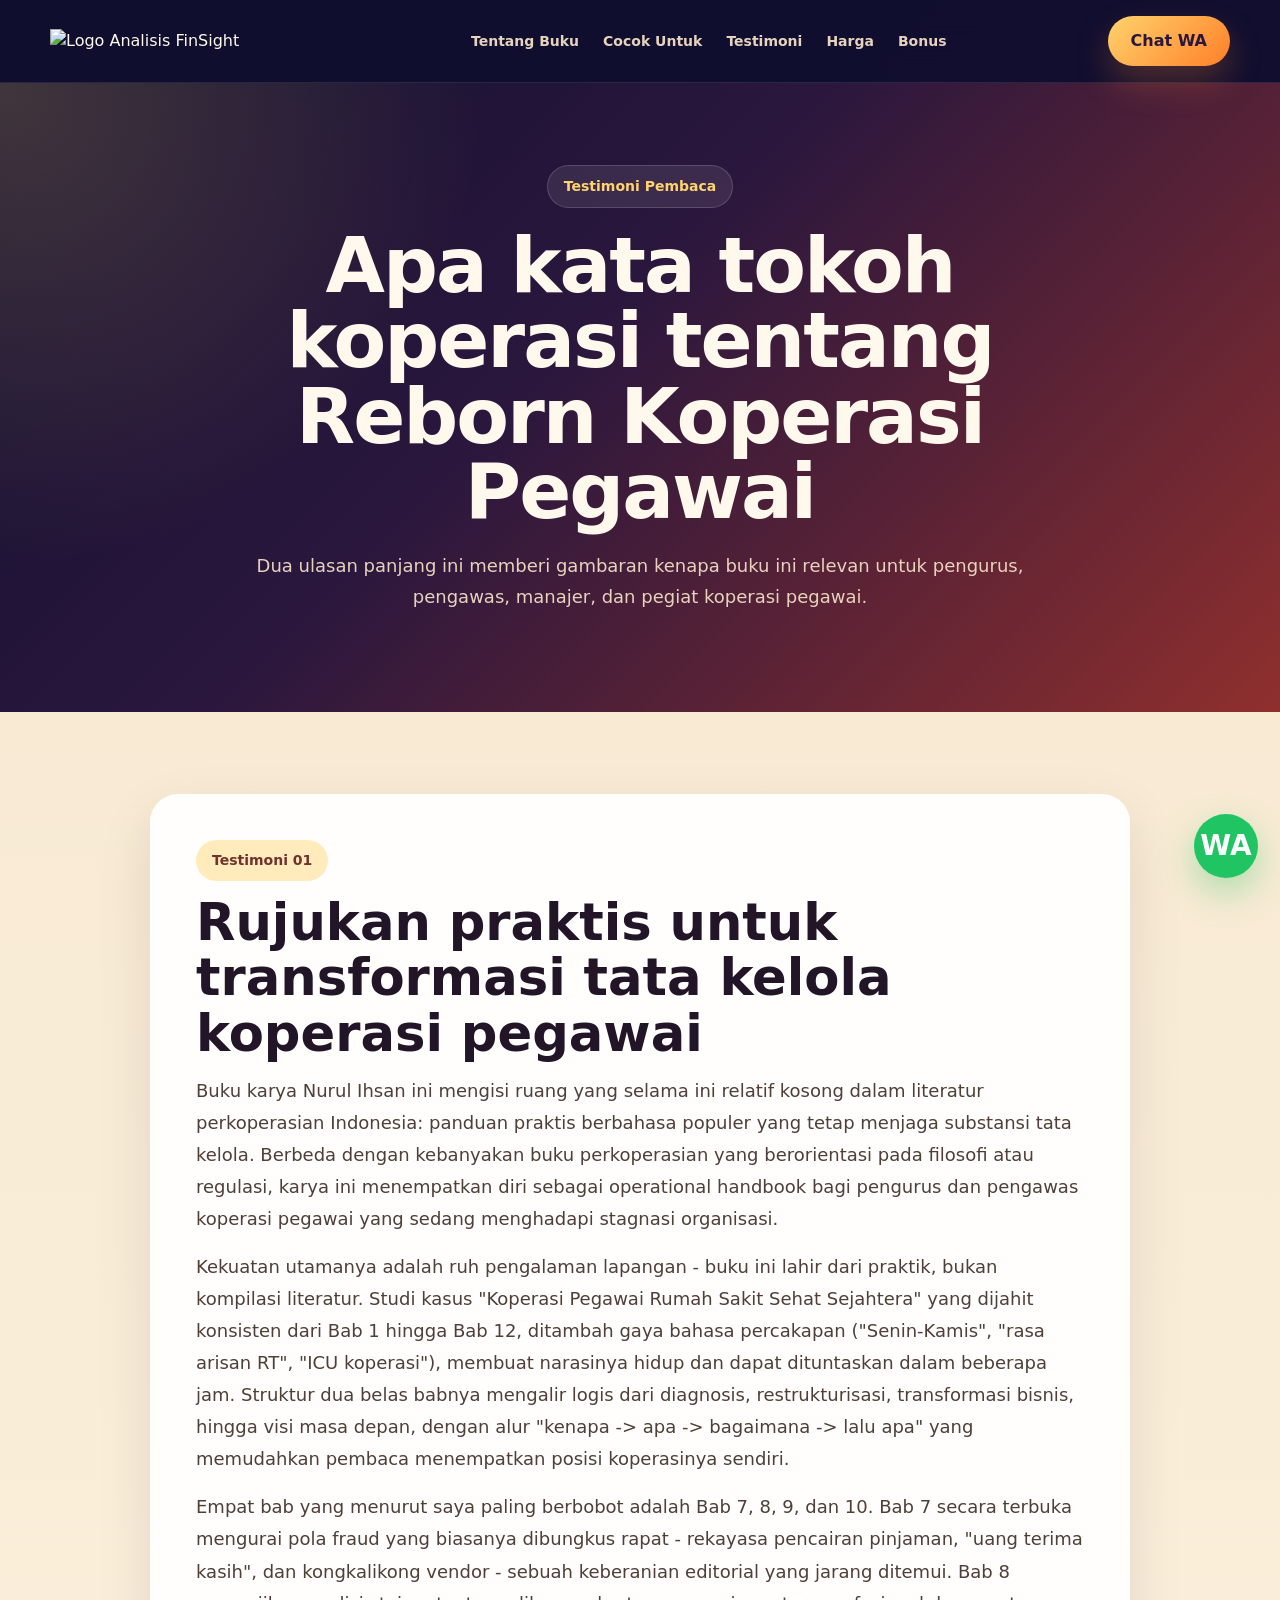
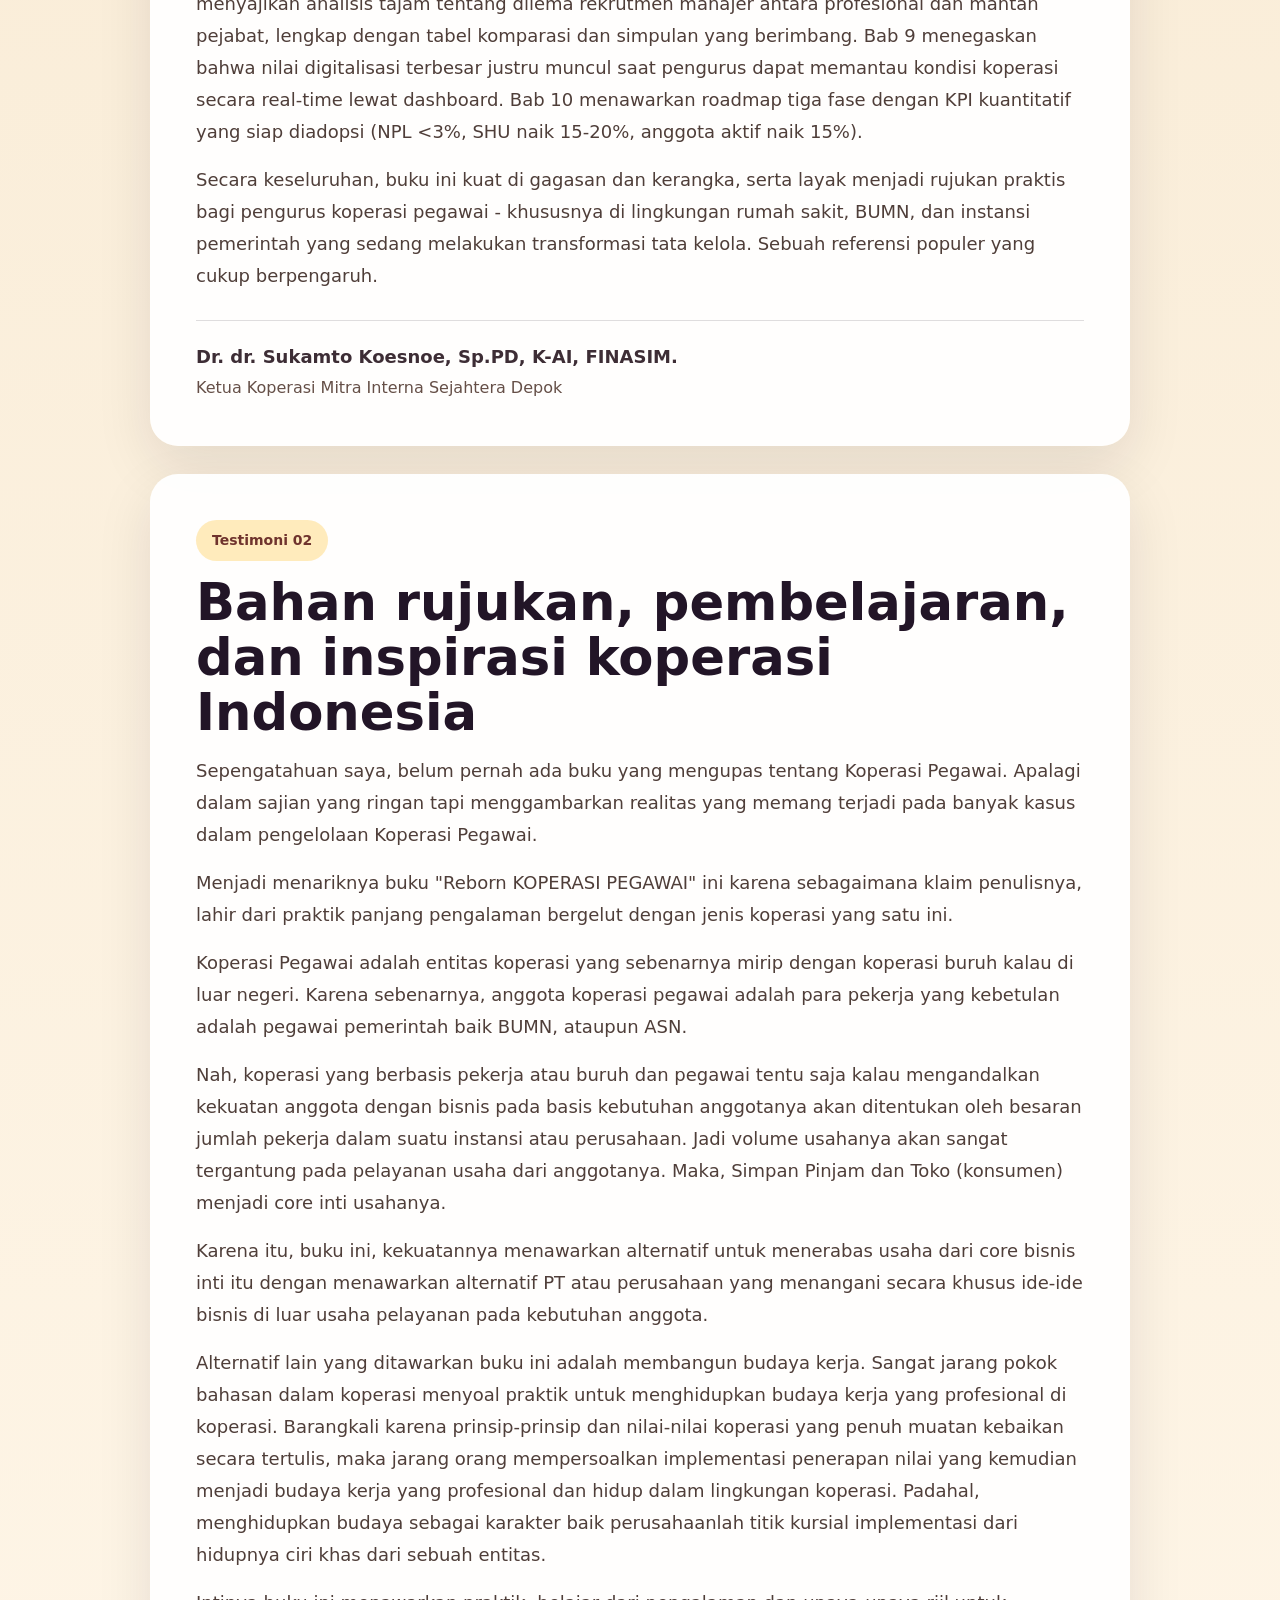
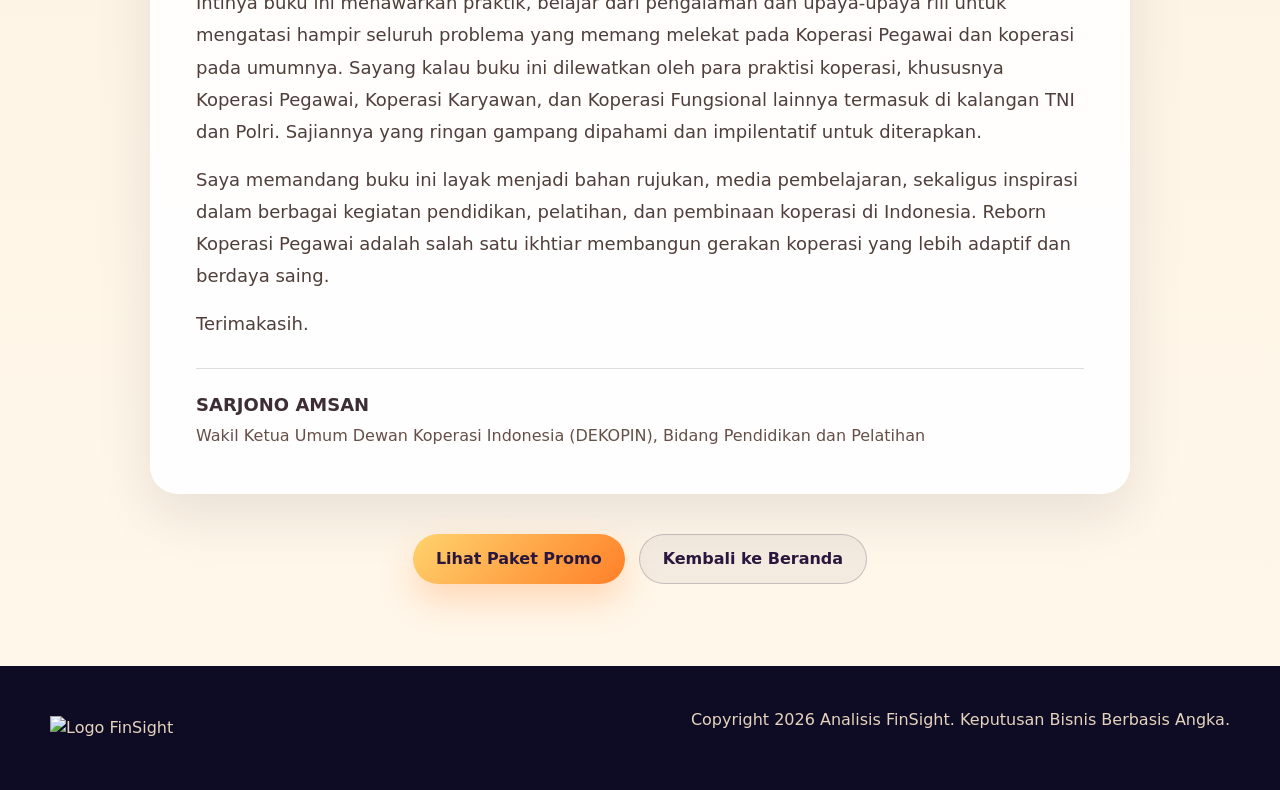
==== testimoni.html @ e094c263 "Initial landing page" ====
<!doctype html>
<html lang="id">
<head>
  <meta charset="utf-8">
  <meta name="viewport" content="width=device-width, initial-scale=1">
  <title>Testimoni - Reborn Koperasi Pegawai</title>
  <link rel="stylesheet" href="style.css">
</head>
<body>
<div class="reborn-landing">
  <nav class="rl-navbar">
    <div class="rl-container rl-nav-inner">
      <a href="index.html" class="rl-logo" aria-label="Analisis FinSight">
        <img src="https://www.analisiskeuangan.com/wp-content/uploads/2026/04/Logo-finsight.png" alt="Logo Analisis FinSight">
      </a>

      <div class="rl-nav-menu">
        <a href="index.html#tentang">Tentang Buku</a>
        <a href="index.html#cocok">Cocok Untuk</a>
        <a href="testimoni.html">Testimoni</a>
        <a href="index.html#harga">Harga</a>
        <a href="index.html#bonus">Bonus</a>
      </div>

      <a class="rl-btn rl-btn-primary" href="https://wa.me/6281234567890" target="_blank" rel="noopener">Chat WA</a>
    </div>
  </nav>

  <header class="rl-section rl-testimonial-hero">
    <div class="rl-container">
      <div class="rl-section-title">
        <div class="rl-eyebrow">Testimoni Pembaca</div>
        <h1>Apa kata tokoh koperasi tentang Reborn Koperasi Pegawai</h1>
        <p class="rl-hero-lead">
          Dua ulasan panjang ini memberi gambaran kenapa buku ini relevan untuk pengurus, pengawas, manajer, dan pegiat koperasi pegawai.
        </p>
      </div>
    </div>
  </header>

  <main class="rl-section rl-light-section">
    <div class="rl-container rl-testimonial-stack">
      <article class="rl-testimonial-card">
        <div class="rl-badge">Testimoni 01</div>
        <h2>Rujukan praktis untuk transformasi tata kelola koperasi pegawai</h2>

        <div class="rl-testimonial-body">
          <p>Buku karya Nurul Ihsan ini mengisi ruang yang selama ini relatif kosong dalam literatur perkoperasian Indonesia: panduan praktis berbahasa populer yang tetap menjaga substansi tata kelola. Berbeda dengan kebanyakan buku perkoperasian yang berorientasi pada filosofi atau regulasi, karya ini menempatkan diri sebagai operational handbook bagi pengurus dan pengawas koperasi pegawai yang sedang menghadapi stagnasi organisasi.</p>
          <p>Kekuatan utamanya adalah ruh pengalaman lapangan - buku ini lahir dari praktik, bukan kompilasi literatur. Studi kasus "Koperasi Pegawai Rumah Sakit Sehat Sejahtera" yang dijahit konsisten dari Bab 1 hingga Bab 12, ditambah gaya bahasa percakapan ("Senin-Kamis", "rasa arisan RT", "ICU koperasi"), membuat narasinya hidup dan dapat dituntaskan dalam beberapa jam. Struktur dua belas babnya mengalir logis dari diagnosis, restrukturisasi, transformasi bisnis, hingga visi masa depan, dengan alur "kenapa -> apa -> bagaimana -> lalu apa" yang memudahkan pembaca menempatkan posisi koperasinya sendiri.</p>
          <p>Empat bab yang menurut saya paling berbobot adalah Bab 7, 8, 9, dan 10. Bab 7 secara terbuka mengurai pola fraud yang biasanya dibungkus rapat - rekayasa pencairan pinjaman, "uang terima kasih", dan kongkalikong vendor - sebuah keberanian editorial yang jarang ditemui. Bab 8 menyajikan analisis tajam tentang dilema rekrutmen manajer antara profesional dan mantan pejabat, lengkap dengan tabel komparasi dan simpulan yang berimbang. Bab 9 menegaskan bahwa nilai digitalisasi terbesar justru muncul saat pengurus dapat memantau kondisi koperasi secara real-time lewat dashboard. Bab 10 menawarkan roadmap tiga fase dengan KPI kuantitatif yang siap diadopsi (NPL &lt;3%, SHU naik 15-20%, anggota aktif naik 15%).</p>
          <p>Secara keseluruhan, buku ini kuat di gagasan dan kerangka, serta layak menjadi rujukan praktis bagi pengurus koperasi pegawai - khususnya di lingkungan rumah sakit, BUMN, dan instansi pemerintah yang sedang melakukan transformasi tata kelola. Sebuah referensi populer yang cukup berpengaruh.</p>
        </div>

        <footer class="rl-testimonial-author">
          <strong>Dr. dr. Sukamto Koesnoe, Sp.PD, K-AI, FINASIM.</strong>
          <span>Ketua Koperasi Mitra Interna Sejahtera Depok</span>
        </footer>
      </article>

      <article class="rl-testimonial-card">
        <div class="rl-badge">Testimoni 02</div>
        <h2>Bahan rujukan, pembelajaran, dan inspirasi koperasi Indonesia</h2>

        <div class="rl-testimonial-body">
          <p>Sepengatahuan saya, belum pernah ada buku yang mengupas tentang Koperasi Pegawai. Apalagi dalam sajian yang ringan tapi menggambarkan realitas yang memang terjadi pada banyak kasus dalam pengelolaan Koperasi Pegawai.</p>
          <p>Menjadi menariknya buku "Reborn KOPERASI PEGAWAI" ini karena sebagaimana klaim penulisnya, lahir dari praktik panjang pengalaman bergelut dengan jenis koperasi yang satu ini.</p>
          <p>Koperasi Pegawai adalah entitas koperasi yang sebenarnya mirip dengan koperasi buruh kalau di luar negeri. Karena sebenarnya, anggota koperasi pegawai adalah para pekerja yang kebetulan adalah pegawai pemerintah baik BUMN, ataupun ASN.</p>
          <p>Nah, koperasi yang berbasis pekerja atau buruh dan pegawai tentu saja kalau mengandalkan kekuatan anggota dengan bisnis pada basis kebutuhan anggotanya akan ditentukan oleh besaran jumlah pekerja dalam suatu instansi atau perusahaan. Jadi volume usahanya akan sangat tergantung pada pelayanan usaha dari anggotanya. Maka, Simpan Pinjam dan Toko (konsumen) menjadi core inti usahanya.</p>
          <p>Karena itu, buku ini, kekuatannya menawarkan alternatif untuk menerabas usaha dari core bisnis inti itu dengan menawarkan alternatif PT atau perusahaan yang menangani secara khusus ide-ide bisnis di luar usaha pelayanan pada kebutuhan anggota.</p>
          <p>Alternatif lain yang ditawarkan buku ini adalah membangun budaya kerja. Sangat jarang pokok bahasan dalam koperasi menyoal praktik untuk menghidupkan budaya kerja yang profesional di koperasi. Barangkali karena prinsip-prinsip dan nilai-nilai koperasi yang penuh muatan kebaikan secara tertulis, maka jarang orang mempersoalkan implementasi penerapan nilai yang kemudian menjadi budaya kerja yang profesional dan hidup dalam lingkungan koperasi. Padahal, menghidupkan budaya sebagai karakter baik perusahaanlah titik kursial implementasi dari hidupnya ciri khas dari sebuah entitas.</p>
          <p>Intinya buku ini menawarkan praktik, belajar dari pengalaman dan upaya-upaya riil untuk mengatasi hampir seluruh problema yang memang melekat pada Koperasi Pegawai dan koperasi pada umumnya. Sayang kalau buku ini dilewatkan oleh para praktisi koperasi, khususnya Koperasi Pegawai, Koperasi Karyawan, dan Koperasi Fungsional lainnya termasuk di kalangan TNI dan Polri. Sajiannya yang ringan gampang dipahami dan impilentatif untuk diterapkan.</p>
          <p>Saya memandang buku ini layak menjadi bahan rujukan, media pembelajaran, sekaligus inspirasi dalam berbagai kegiatan pendidikan, pelatihan, dan pembinaan koperasi di Indonesia. Reborn Koperasi Pegawai adalah salah satu ikhtiar membangun gerakan koperasi yang lebih adaptif dan berdaya saing.</p>
          <p>Terimakasih.</p>
        </div>

        <footer class="rl-testimonial-author">
          <strong>SARJONO AMSAN</strong>
          <span>Wakil Ketua Umum Dewan Koperasi Indonesia (DEKOPIN), Bidang Pendidikan dan Pelatihan</span>
        </footer>
      </article>

      <div class="rl-testimonial-actions">
        <a href="index.html#harga" class="rl-btn rl-btn-primary">Lihat Paket Promo</a>
        <a href="index.html" class="rl-btn rl-btn-outline">Kembali ke Beranda</a>
      </div>
    </div>
  </main>

  <footer class="rl-footer">
    <div class="rl-container rl-footer-inner">
      <img src="https://www.analisiskeuangan.com/wp-content/uploads/2026/04/Logo-finsight.png" alt="Logo FinSight">
      <p>Copyright 2026 Analisis FinSight. Keputusan Bisnis Berbasis Angka.</p>
    </div>
  </footer>

  <a class="rl-float-wa" href="https://wa.me/6281234567890" target="_blank" rel="noopener" aria-label="Chat WhatsApp">WA</a>
</div>
  <script src="script.js"></script>
</body>
</html>
---- style.css ----
html,
body {
  margin: 0;
}

.reborn-landing,
  .reborn-landing * {
    box-sizing: border-box;
  }

  .reborn-landing {
    --navy: #100f2f;
    --purple: #2b173d;
    --maroon: #8f2f2d;
    --cream: #f8ead3;
    --cream-2: #fff7ea;
    --gold: #ffd36d;
    --orange: #ff7f28;
    --green: #20c463;
    --text: #fff8ed;
    --muted: #e7d3bd;
    --dark: #221527;
    --line: rgba(255, 255, 255, .16);
    --shadow: 0 24px 70px rgba(0, 0, 0, .28);
    width: 100%;
    margin: 0;
    color: var(--text);
    background: linear-gradient(135deg, var(--navy), var(--purple) 42%, var(--maroon));
    font-family: Inter, system-ui, -apple-system, BlinkMacSystemFont, "Segoe UI", sans-serif;
    line-height: 1.5;
    overflow-x: hidden;
  }

  .reborn-landing img {
    display: block;
    max-width: 100%;
    height: auto;
    border: 0;
  }

  .reborn-landing a {
    color: inherit;
    text-decoration: none;
  }

  .reborn-landing p,
  .reborn-landing h1,
  .reborn-landing h2,
  .reborn-landing h3,
  .reborn-landing ul {
    margin-top: 0;
  }

  .reborn-landing .rl-container {
    width: min(1180px, calc(100% - 40px));
    margin: 0 auto;
  }

  .reborn-landing .rl-navbar {
    position: sticky;
    top: 0;
    z-index: 20;
    border-bottom: 1px solid rgba(255, 255, 255, .1);
    background: rgba(16, 15, 47, .86);
    backdrop-filter: blur(18px);
  }

  .reborn-landing .rl-nav-inner {
    min-height: 82px;
    display: flex;
    align-items: center;
    justify-content: space-between;
    gap: 24px;
  }

  .reborn-landing .rl-logo img {
    width: min(260px, 54vw);
  }

  .reborn-landing .rl-nav-menu {
    display: flex;
    gap: 24px;
    color: var(--muted);
    font-size: 14px;
    font-weight: 700;
    white-space: nowrap;
  }

  .reborn-landing .rl-btn {
    display: inline-flex;
    align-items: center;
    justify-content: center;
    gap: 10px;
    min-height: 50px;
    padding: 14px 23px;
    border-radius: 999px;
    font-weight: 900;
    line-height: 1;
    transition: transform .2s ease, box-shadow .2s ease;
  }

  .reborn-landing .rl-btn:hover {
    transform: translateY(-2px);
  }

  .reborn-landing .rl-btn-primary {
    color: #2b173d;
    background: linear-gradient(135deg, var(--gold), var(--orange));
    box-shadow: 0 16px 34px rgba(255, 127, 40, .26);
  }

  .reborn-landing .rl-btn-outline {
    color: var(--cream-2);
    border: 1px solid rgba(255, 255, 255, .24);
    background: rgba(255, 255, 255, .06);
  }

  .reborn-landing .rl-light-section .rl-btn-outline {
    color: var(--purple);
    border-color: rgba(43, 23, 61, .22);
    background: rgba(43, 23, 61, .05);
  }

  .reborn-landing .rl-hero {
    min-height: calc(100vh - 82px);
    display: flex;
    align-items: center;
    padding: 78px 0 64px;
  }

  .reborn-landing .rl-hero-grid,
  .reborn-landing .rl-product-grid {
    display: grid;
    grid-template-columns: 1.05fr .95fr;
    align-items: center;
    gap: 56px;
  }

  .reborn-landing .rl-eyebrow,
  .reborn-landing .rl-tag,
  .reborn-landing .rl-badge {
    display: inline-flex;
    align-items: center;
    gap: 10px;
    padding: 10px 16px;
    border-radius: 999px;
    font-size: 14px;
    font-weight: 900;
  }

  .reborn-landing .rl-eyebrow {
    margin-bottom: 20px;
    color: var(--gold);
    border: 1px solid var(--line);
    background: rgba(255, 255, 255, .09);
  }

  .reborn-landing .rl-tag,
  .reborn-landing .rl-badge {
    margin-bottom: 14px;
    color: #6f332d;
    background: rgba(255, 211, 109, .45);
  }

  .reborn-landing h1 {
    margin-bottom: 22px;
    font-size: clamp(42px, 6vw, 78px);
    line-height: .98;
    letter-spacing: -2px;
    font-weight: 900;
  }

  .reborn-landing h1 span,
  .reborn-landing .rl-price {
    color: var(--gold);
  }

  .reborn-landing .rl-light-section h2,
  .reborn-landing .rl-light-section h3,
  .reborn-landing .rl-benefit-card h3,
  .reborn-landing .rl-price-card h3 {
    color: var(--dark);
  }

  .reborn-landing h2 {
    margin-bottom: 14px;
    font-size: clamp(32px, 4vw, 52px);
    line-height: 1.08;
    font-weight: 900;
  }

  .reborn-landing h3 {
    margin-bottom: 10px;
    font-size: 24px;
    line-height: 1.2;
    font-weight: 900;
  }

  .reborn-landing .rl-hero-lead,
  .reborn-landing .rl-section-title p,
  .reborn-landing .rl-product-copy p,
  .reborn-landing .rl-price-card p,
  .reborn-landing .rl-cta-card p {
    color: var(--muted);
    font-size: 18px;
    line-height: 1.7;
  }

  .reborn-landing .rl-light-section .rl-section-title p,
  .reborn-landing .rl-product-copy p,
  .reborn-landing .rl-price-card p,
  .reborn-landing .rl-benefit-card p {
    color: #654f47;
  }

  .reborn-landing .rl-pain-box {
    display: grid;
    grid-template-columns: repeat(2, minmax(0, 1fr));
    gap: 14px;
    margin: 28px 0;
  }

  .reborn-landing .rl-pain-item {
    display: flex;
    align-items: center;
    gap: 11px;
    padding: 14px 16px;
    border: 1px solid rgba(255, 255, 255, .12);
    border-radius: 18px;
    background: rgba(255, 255, 255, .08);
    font-weight: 800;
  }

  .reborn-landing .rl-x-icon,
  .reborn-landing .rl-check-icon,
  .reborn-landing .rl-benefit-icon {
    width: 30px;
    height: 30px;
    flex: 0 0 30px;
    display: inline-grid;
    place-items: center;
    border-radius: 50%;
    color: #fff;
    font-weight: 900;
  }

  .reborn-landing .rl-x-icon {
    background: linear-gradient(135deg, #e95a47, #a52e2e);
  }

  .reborn-landing .rl-check-icon,
  .reborn-landing .rl-benefit-icon {
    background: linear-gradient(135deg, #2ea36b, #16784b);
  }

  .reborn-landing .rl-hero-actions {
    display: flex;
    flex-wrap: wrap;
    gap: 14px;
    margin-top: 26px;
  }

  .reborn-landing .rl-book-card,
  .reborn-landing .rl-product-cover {
    padding: 26px;
    border: 1px solid var(--line);
    border-radius: 32px;
    background: linear-gradient(145deg, rgba(255, 255, 255, .16), rgba(255, 255, 255, .04));
    box-shadow: var(--shadow);
  }

  .reborn-landing .rl-book-card img {
    border-radius: 18px;
    transform: perspective(900px) rotateY(-8deg) rotateX(2deg);
  }

  .reborn-landing .rl-section {
    padding: 82px 0;
  }

  .reborn-landing .rl-light-section {
    color: var(--dark);
    background: linear-gradient(180deg, var(--cream), var(--cream-2));
  }

  .reborn-landing .rl-product-section {
    background: #170f2d;
  }

  .reborn-landing .rl-section-title {
    max-width: 780px;
    margin: 0 auto 42px;
    text-align: center;
  }

  .reborn-landing .rl-benefit-grid,
  .reborn-landing .rl-pricing-grid {
    display: grid;
    grid-template-columns: repeat(4, minmax(0, 1fr));
    gap: 18px;
  }

  .reborn-landing .rl-benefit-card,
  .reborn-landing .rl-price-card {
    min-width: 0;
    padding: 26px;
    border-radius: 24px;
    background: rgba(255, 255, 255, .92);
    color: var(--dark);
    box-shadow: 0 18px 45px rgba(34, 21, 39, .08);
  }

  .reborn-landing .rl-benefit-card *,
  .reborn-landing .rl-price-card * {
    color: inherit;
  }

  .reborn-landing .rl-benefit-icon {
    margin-bottom: 18px;
    color: #fff;
  }

  .reborn-landing .rl-price-card .rl-price {
    color: var(--gold);
  }

  .reborn-landing .rl-price-card.rl-featured {
    color: #fff;
    background: linear-gradient(135deg, var(--purple), var(--maroon));
  }

  .reborn-landing .rl-price-card.rl-featured h3,
  .reborn-landing .rl-price-card.rl-featured .rl-price {
    color: #fff;
  }

  .reborn-landing .rl-price-card.rl-featured p {
    color: var(--muted);
  }

  .reborn-landing .rl-price {
    margin: 8px 0 10px;
    font-size: 46px;
    line-height: 1;
    font-weight: 900;
  }

  .reborn-landing .rl-price small {
    font-size: 22px;
  }

  .reborn-landing .rl-check-list,
  .reborn-landing .rl-bonus-list {
    display: grid;
    gap: 14px;
    padding: 0;
    list-style: none;
  }

  .reborn-landing .rl-check-list li,
  .reborn-landing .rl-bonus-list li {
    display: flex;
    gap: 12px;
    align-items: flex-start;
  }

  .reborn-landing .rl-bonus-wrap {
    display: grid;
    grid-template-columns: 1fr 1fr;
    gap: 22px;
    margin-top: 38px;
  }

  .reborn-landing .rl-payment-box {
    display: grid;
    gap: 22px;
    margin-top: 34px;
    padding: 30px;
    border-radius: 28px;
    background: rgba(255, 255, 255, .92);
    color: var(--dark);
    box-shadow: 0 18px 45px rgba(34, 21, 39, .08);
  }

  .reborn-landing .rl-payment-copy {
    max-width: 720px;
  }

  .reborn-landing .rl-payment-copy h3 {
    color: var(--dark);
  }

  .reborn-landing .rl-payment-copy p {
    margin-bottom: 0;
    color: #654f47;
    font-size: 18px;
    line-height: 1.7;
  }

  .reborn-landing .rl-payment-grid {
    display: grid;
    grid-template-columns: repeat(2, minmax(0, 1fr));
    gap: 16px;
  }

  .reborn-landing .rl-payment-card {
    min-width: 0;
    padding: 22px;
    border: 1px solid rgba(34, 21, 39, .1);
    border-radius: 20px;
    background: var(--cream-2);
  }

  .reborn-landing .rl-payment-card span,
  .reborn-landing .rl-payment-card strong,
  .reborn-landing .rl-payment-card p {
    display: block;
  }

  .reborn-landing .rl-payment-card span {
    color: #654f47;
    font-weight: 800;
  }

  .reborn-landing .rl-payment-card strong {
    margin: 8px 0 6px;
    color: var(--purple);
    font-size: clamp(24px, 3vw, 34px);
    line-height: 1.1;
    font-weight: 900;
    word-break: break-word;
  }

  .reborn-landing .rl-payment-card p {
    margin-bottom: 0;
    color: #654f47;
  }

  .reborn-landing .rl-bonus-card,
  .reborn-landing .rl-cta-card {
    padding: 34px;
    border-radius: 28px;
    color: #fff;
    background: linear-gradient(135deg, var(--purple), var(--maroon));
  }

  .reborn-landing .rl-footer {
    padding: 42px 0;
    color: var(--muted);
    background: #0d0c24;
  }

  .reborn-landing .rl-footer-inner {
    display: flex;
    align-items: center;
    justify-content: space-between;
    gap: 20px;
  }

  .reborn-landing .rl-footer img {
    width: min(230px, 52vw);
  }

  .reborn-landing .rl-testimonial-hero {
    background: radial-gradient(circle at top left, rgba(255, 211, 109, .2), transparent 34%),
      linear-gradient(135deg, var(--navy), var(--purple) 44%, var(--maroon));
  }

  .reborn-landing .rl-testimonial-hero .rl-section-title {
    margin-bottom: 0;
  }

  .reborn-landing .rl-testimonial-hero h1 {
    max-width: 980px;
    margin-right: auto;
    margin-left: auto;
  }

  .reborn-landing .rl-testimonial-stack {
    display: grid;
    gap: 28px;
  }

  .reborn-landing .rl-testimonial-card {
    max-width: 980px;
    width: 100%;
    margin: 0 auto;
    padding: clamp(26px, 4vw, 46px);
    border-radius: 28px;
    background: rgba(255, 255, 255, .94);
    color: var(--dark);
    box-shadow: 0 20px 55px rgba(34, 21, 39, .1);
  }

  .reborn-landing .rl-testimonial-card h2 {
    color: var(--dark);
  }

  .reborn-landing .rl-testimonial-body {
    display: grid;
    gap: 16px;
    color: #4f3e39;
    font-size: 18px;
    line-height: 1.78;
  }

  .reborn-landing .rl-testimonial-body p {
    margin-bottom: 0;
  }

  .reborn-landing .rl-testimonial-author {
    margin-top: 28px;
    padding-top: 22px;
    border-top: 1px solid rgba(34, 21, 39, .14);
    color: #3d2d35;
  }

  .reborn-landing .rl-testimonial-author strong,
  .reborn-landing .rl-testimonial-author span {
    display: block;
  }

  .reborn-landing .rl-testimonial-author strong {
    font-size: 18px;
    font-weight: 900;
  }

  .reborn-landing .rl-testimonial-author span {
    margin-top: 6px;
    color: #654f47;
  }

  .reborn-landing .rl-testimonial-actions {
    display: flex;
    flex-wrap: wrap;
    justify-content: center;
    gap: 14px;
    margin-top: 12px;
  }

  .reborn-landing .rl-float-wa {
    position: fixed;
    right: 22px;
    bottom: 22px;
    z-index: 30;
    width: 64px;
    height: 64px;
    display: grid;
    place-items: center;
    border-radius: 50%;
    color: #fff;
    background: var(--green);
    box-shadow: 0 14px 35px rgba(32, 196, 99, .35);
    font-size: 28px;
    font-weight: 900;
  }

  @media (max-width: 980px) {
    .reborn-landing .rl-hero-grid,
    .reborn-landing .rl-product-grid,
    .reborn-landing .rl-bonus-wrap {
      grid-template-columns: 1fr;
    }

    .reborn-landing .rl-benefit-grid,
    .reborn-landing .rl-pricing-grid {
      grid-template-columns: repeat(2, minmax(0, 1fr));
    }
  }

  @media (max-width: 700px) {
    .reborn-landing .rl-container {
      width: min(100% - 28px, 1180px);
    }

    .reborn-landing .rl-nav-menu,
    .reborn-landing .rl-nav-inner > .rl-btn {
      display: none;
    }

    .reborn-landing .rl-nav-inner {
      min-height: 72px;
    }

    .reborn-landing .rl-hero {
      min-height: 0;
      padding: 54px 0 48px;
    }

    .reborn-landing .rl-benefit-grid,
    .reborn-landing .rl-pricing-grid,
    .reborn-landing .rl-payment-grid,
    .reborn-landing .rl-pain-box {
      grid-template-columns: 1fr;
    }

    .reborn-landing h1 {
      font-size: 42px;
      letter-spacing: -1px;
    }

    .reborn-landing .rl-testimonial-body {
      font-size: 16px;
      line-height: 1.7;
    }

    .reborn-landing .rl-footer-inner {
      align-items: flex-start;
      flex-direction: column;
    }
  }
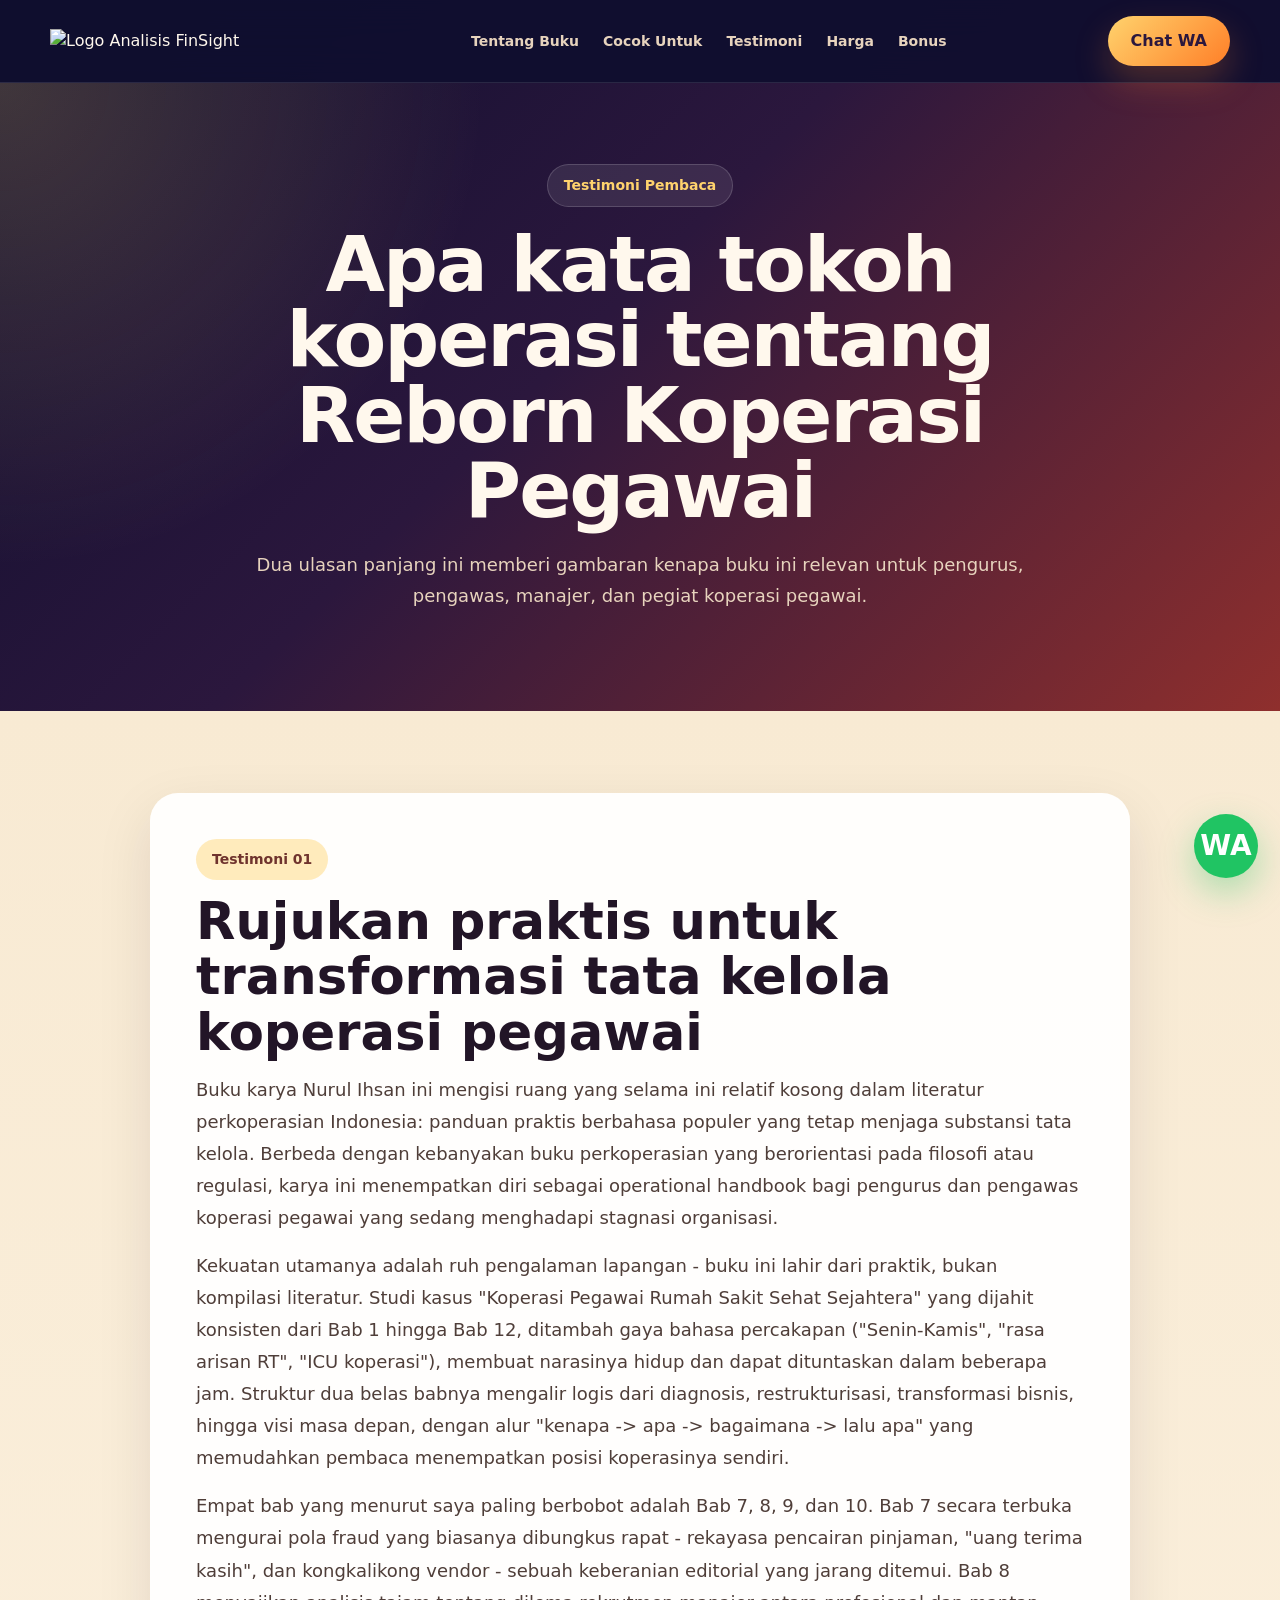
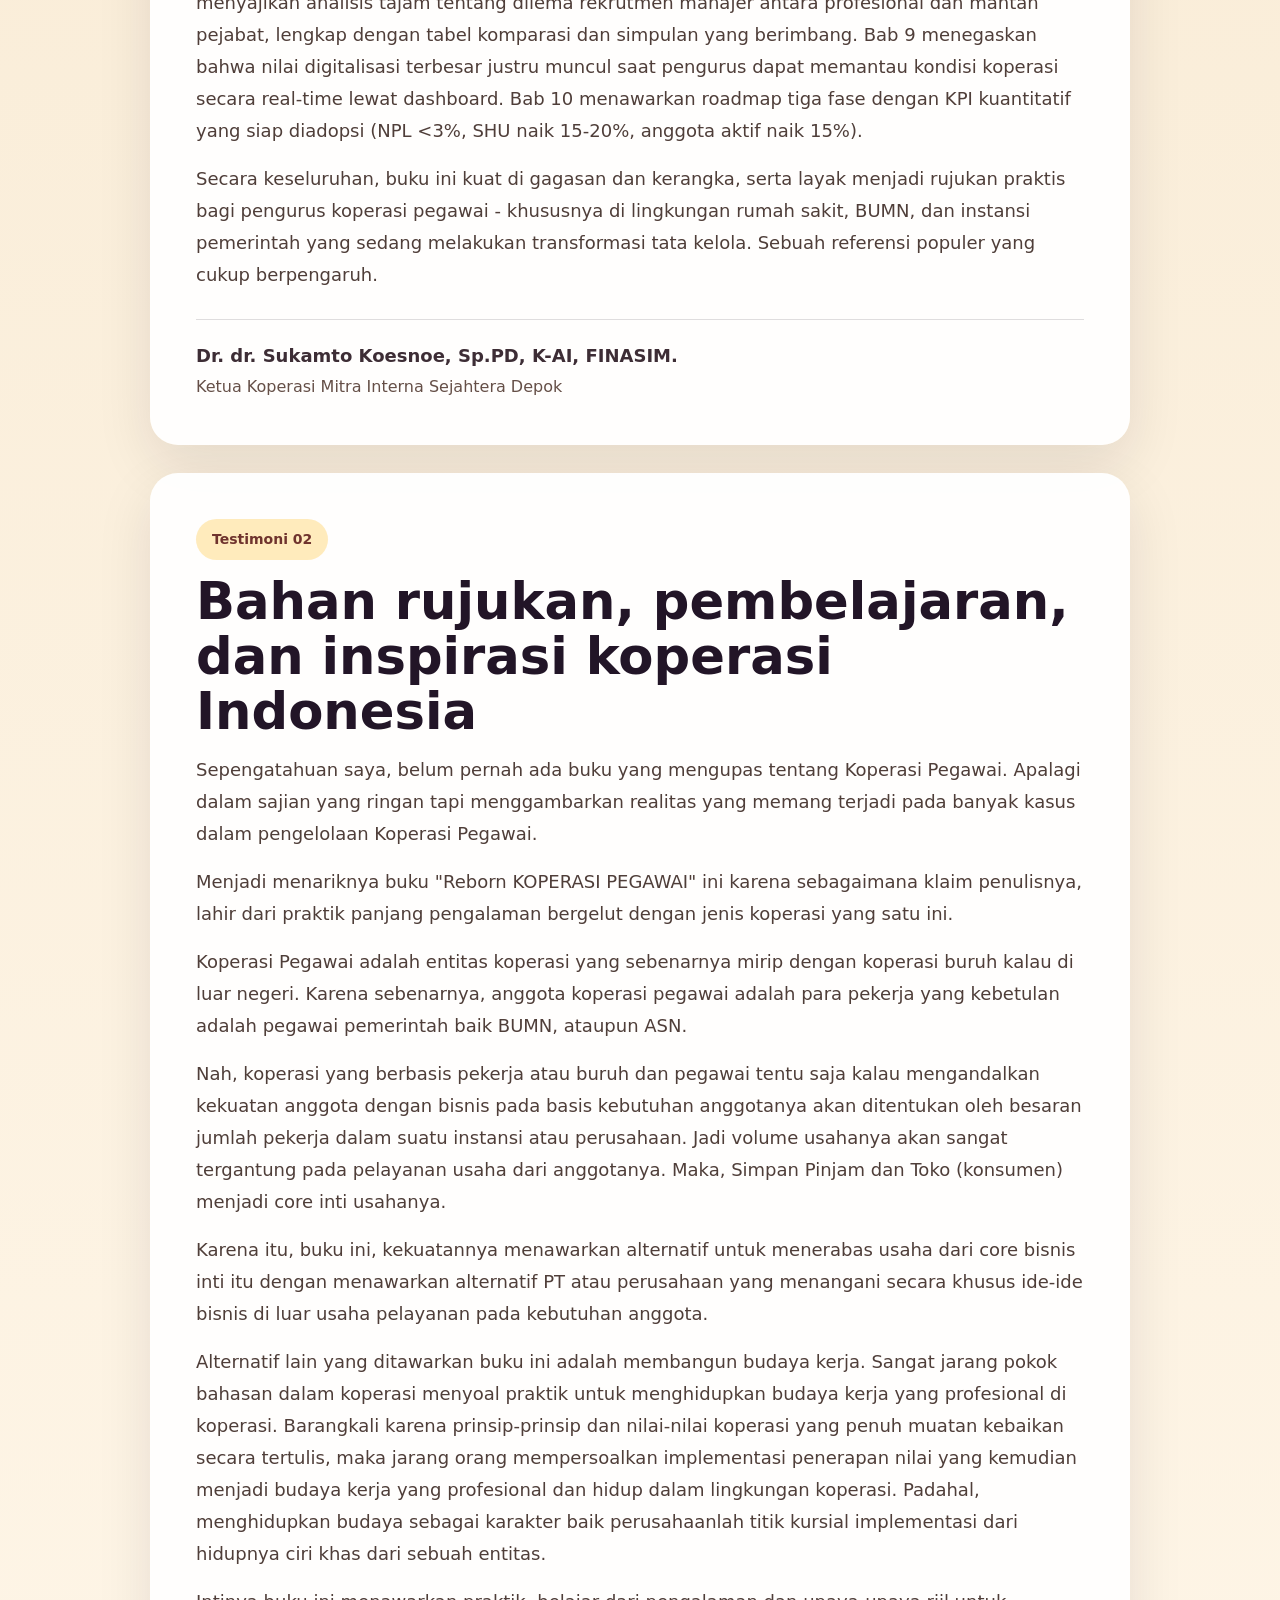
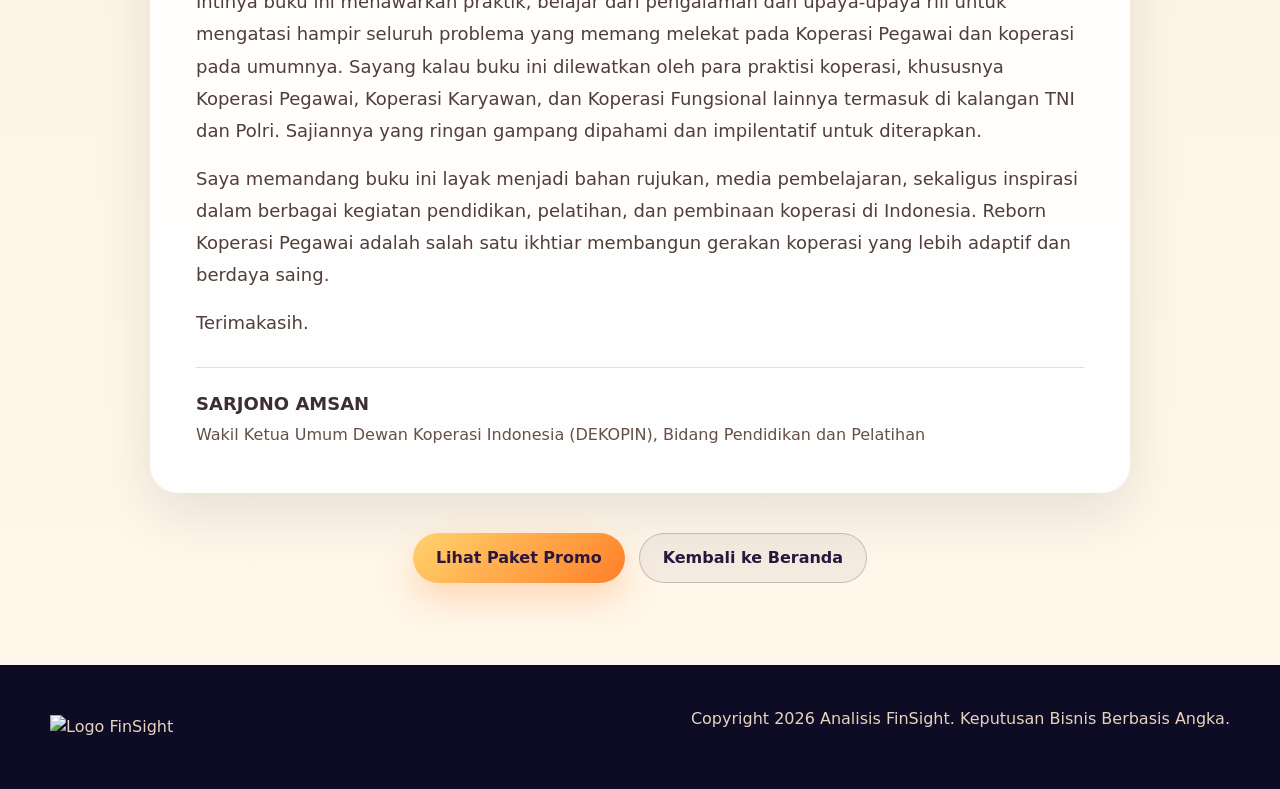
==== commit 49dbe4d6: "Add mobile hamburger menu" ====
--- a/testimoni.html
+++ b/testimoni.html
@@ -21,6 +21,12 @@
         <a href="index.html#harga">Harga</a>
         <a href="index.html#bonus">Bonus</a>
       </div>
+
+      <button class="rl-menu-toggle" type="button" aria-label="Buka menu" aria-expanded="false">
+        <span></span>
+        <span></span>
+        <span></span>
+      </button>
 
       <a class="rl-btn rl-btn-primary" href="https://wa.me/6281234567890" target="_blank" rel="noopener">Chat WA</a>
     </div>
--- a/style.css
+++ b/style.css
@@ -1,6 +1,7 @@
 html,
 body {
   margin: 0;
+  scroll-padding-top: 96px;
 }
 
 .reborn-landing,
@@ -29,6 +30,7 @@
     font-family: Inter, system-ui, -apple-system, BlinkMacSystemFont, "Segoe UI", sans-serif;
     line-height: 1.5;
     overflow-x: hidden;
+    padding-top: 82px;
   }
 
   .reborn-landing img {
@@ -57,12 +59,21 @@
   }
 
   .reborn-landing .rl-navbar {
-    position: sticky;
+    position: fixed;
     top: 0;
-    z-index: 20;
+    left: 0;
+    right: 0;
+    z-index: 100;
     border-bottom: 1px solid rgba(255, 255, 255, .1);
     background: rgba(16, 15, 47, .86);
     backdrop-filter: blur(18px);
+    transition: background .2s ease, box-shadow .2s ease, border-color .2s ease;
+  }
+
+  .reborn-landing .rl-navbar.is-scrolled {
+    border-color: rgba(255, 255, 255, .16);
+    background: rgba(16, 15, 47, .94);
+    box-shadow: 0 12px 32px rgba(0, 0, 0, .22);
   }
 
   .reborn-landing .rl-nav-inner {
@@ -84,6 +95,41 @@
     font-size: 14px;
     font-weight: 700;
     white-space: nowrap;
+  }
+
+  .reborn-landing .rl-menu-toggle {
+    width: 46px;
+    height: 46px;
+    display: none;
+    place-items: center;
+    gap: 5px;
+    padding: 0;
+    border: 1px solid rgba(255, 255, 255, .2);
+    border-radius: 14px;
+    color: var(--cream-2);
+    background: rgba(255, 255, 255, .08);
+    cursor: pointer;
+  }
+
+  .reborn-landing .rl-menu-toggle span {
+    width: 20px;
+    height: 2px;
+    display: block;
+    border-radius: 999px;
+    background: currentColor;
+    transition: transform .2s ease, opacity .2s ease;
+  }
+
+  .reborn-landing .rl-navbar.is-menu-open .rl-menu-toggle span:nth-child(1) {
+    transform: translateY(7px) rotate(45deg);
+  }
+
+  .reborn-landing .rl-navbar.is-menu-open .rl-menu-toggle span:nth-child(2) {
+    opacity: 0;
+  }
+
+  .reborn-landing .rl-navbar.is-menu-open .rl-menu-toggle span:nth-child(3) {
+    transform: translateY(-7px) rotate(-45deg);
   }
 
   .reborn-landing .rl-btn {
@@ -569,13 +615,51 @@
   }
 
   @media (max-width: 700px) {
+    .reborn-landing {
+      padding-top: 72px;
+    }
+
     .reborn-landing .rl-container {
       width: min(100% - 28px, 1180px);
     }
 
-    .reborn-landing .rl-nav-menu,
     .reborn-landing .rl-nav-inner > .rl-btn {
       display: none;
+    }
+
+    .reborn-landing .rl-menu-toggle {
+      display: grid;
+    }
+
+    .reborn-landing .rl-nav-menu {
+      position: absolute;
+      left: 14px;
+      right: 14px;
+      top: calc(100% + 10px);
+      display: grid;
+      gap: 4px;
+      padding: 12px;
+      border: 1px solid rgba(255, 255, 255, .14);
+      border-radius: 18px;
+      background: rgba(16, 15, 47, .96);
+      box-shadow: 0 18px 45px rgba(0, 0, 0, .28);
+      opacity: 0;
+      pointer-events: none;
+      transform: translateY(-8px);
+      transition: opacity .2s ease, transform .2s ease;
+    }
+
+    .reborn-landing .rl-navbar.is-menu-open .rl-nav-menu {
+      opacity: 1;
+      pointer-events: auto;
+      transform: translateY(0);
+    }
+
+    .reborn-landing .rl-nav-menu a {
+      padding: 13px 14px;
+      border-radius: 12px;
+      color: var(--cream-2);
+      background: rgba(255, 255, 255, .06);
     }
 
     .reborn-landing .rl-nav-inner {
